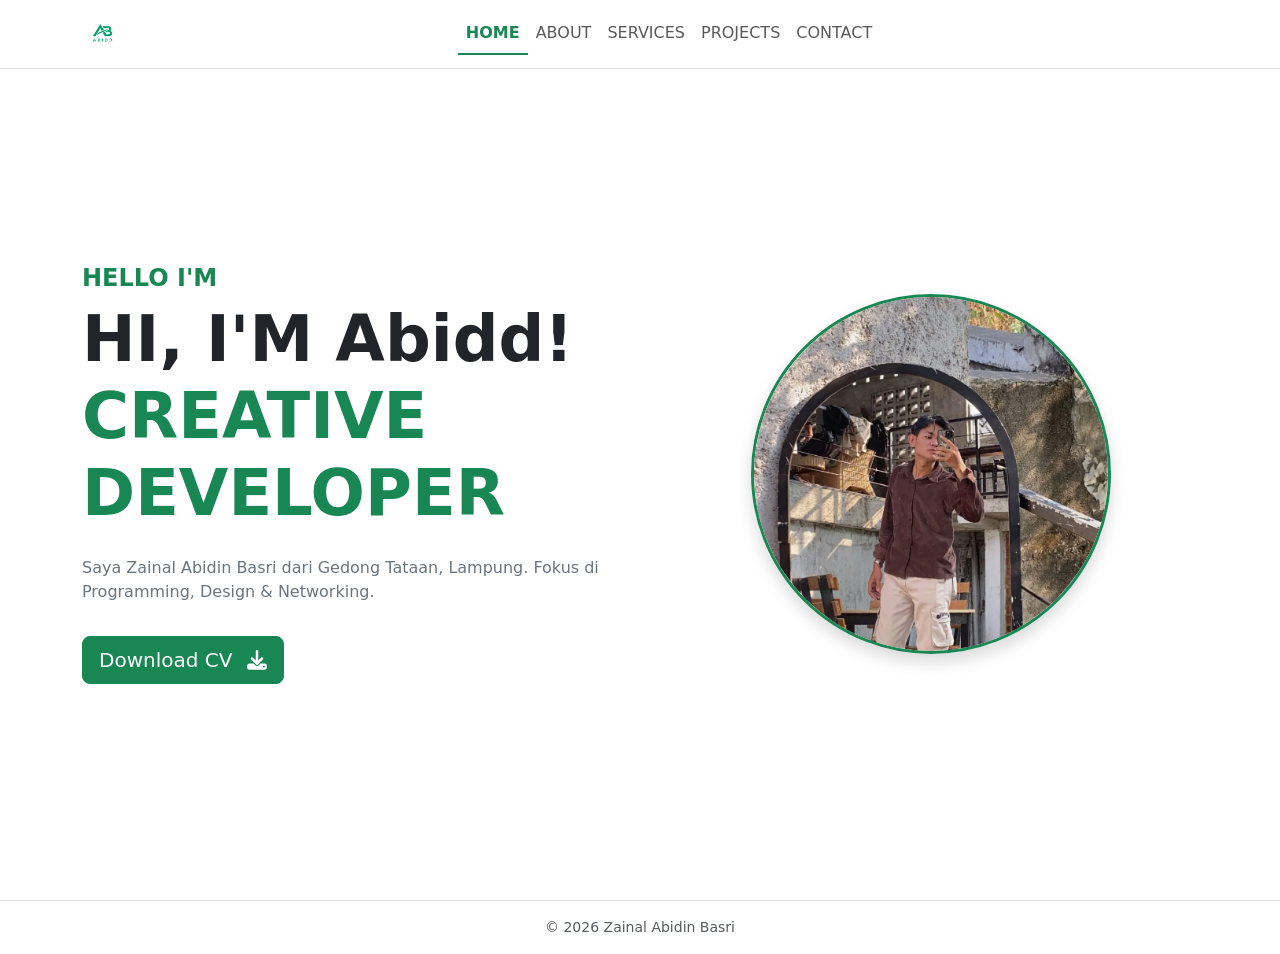
==== index.html @ c04feb1a "Add files via upload" ====
<!DOCTYPE html>
<html lang="id" data-bs-theme="light">
<head>
<!-- ===== HEAD: pengaturan dasar halaman ===== -->
<meta charset="UTF-8">
<!-- Viewport: biar Bootstrap responsive di HP -->
<meta name="viewport" content="width=device-width, initial-scale=1.0">
<title>ABIDD - Home</title>

<!-- Bootstrap 5.3.3 CSS (CDN) -->
<link href="https://cdn.jsdelivr.net/npm/bootstrap@5.3.3/dist/css/bootstrap.min.css" rel="stylesheet">
<!-- Font Awesome: kumpulan ikon -->
<link rel="stylesheet" href="https://cdnjs.cloudflare.com/ajax/libs/font-awesome/6.5.1/css/all.min.css">
<!-- CSS tambahan (hanya yang gaada di Bootstrap) -->
<link rel="stylesheet" href="style.css">
<!-- Ikon di tab browser -->
<link rel="icon" href="img/logo.png">
</head>
<body>

<!-- ===== NAVBAR =====
     Komponen Bootstrap: navbar. ID "menuNav" harus sama dengan data-bs-target pada tombol burger. -->
<nav class="navbar navbar-expand-lg navbar-light bg-white border-bottom fixed-top">
  <div class="container">
    <!-- Logo: klik untuk kembali ke Home -->
    <a class="navbar-brand" href="index.html"><img src="img/logo.png" alt="ABIDD Logo" class="logo-img"></a>

    <!-- Tombol burger (muncul di HP) -->
    <button class="navbar-toggler" type="button" data-bs-toggle="collapse" data-bs-target="#menuNav" aria-controls="menuNav" aria-expanded="false" aria-label="Buka menu">
      <span class="navbar-toggler-icon"></span>
    </button>

    <!-- Daftar menu. Class "active" menandai halaman yang sedang dibuka -->
    <div class="collapse navbar-collapse" id="menuNav">
      <ul class="navbar-nav mx-auto">
        <li class="nav-item"><a class="nav-link active" href="index.html">HOME</a></li>
        <li class="nav-item"><a class="nav-link" href="about.html">ABOUT</a></li>
        <li class="nav-item"><a class="nav-link" href="services.html">SERVICES</a></li>
        <li class="nav-item"><a class="nav-link" href="project.html">PROJECTS</a></li>
        <li class="nav-item"><a class="nav-link" href="contact.html">CONTACT</a></li>
      </ul>
    </div>
  </div>
</nav>

<!-- ===== HERO (bagian utama halaman Home) =====
     min-vh-100 = tinggi minimal satu layar penuh, pt-5 = jarak dari navbar -->
<section class="min-vh-100 d-flex align-items-center pt-5">
  <div class="container">
    <!-- Grid: di layar besar (lg) 2 kolom berdampingan, di HP menumpuk -->
    <div class="row align-items-center g-5">

      <!-- Kolom kiri: teks perkenalan -->
      <div class="col-lg-6 text-center text-lg-start">
        <h4 class="text-success fw-semibold">HELLO I'M</h4>
        <!-- id="typed" dipakai script.js untuk efek ketik, jangan dihapus -->
        <h1 class="display-3 fw-bold">HI, I'M <span class="text-dark">Abidd!</span><br><span class="text-success" id="typed"></span></h1>
        <p class="mt-4 text-secondary">Saya Zainal Abidin Basri dari Gedong Tataan, Lampung. Fokus di Programming, Design &amp; Networking.</p>

        <!-- Tombol Download CV versi DESKTOP: d-none d-lg-inline-block = disembunyikan di HP, tampil di layar besar -->
        <a href="cv/CV-Zainal-Abidin-Basri.pdf" download class="btn btn-success btn-lg mt-3 d-none d-lg-inline-block">
          Download CV <i class="fa-solid fa-download ms-2"></i>
        </a>
      </div>

      <!-- Kolom kanan: foto -->
      <div class="col-lg-6 text-center">
        <!-- Foto bulat: img-fluid (responsive), rounded-circle (bulat), border-success (garis hijau) -->
        <img src="img/abid-foto.jpeg" alt="Foto Zainal" class="hero-photo img-fluid rounded-circle border border-3 border-success shadow">

        <!-- Tombol Download CV versi HP: d-lg-none = tampil di HP (di bawah foto), hilang di layar besar -->
        <div class="d-lg-none mt-4">
          <a href="cv/CV-Zainal-Abidin-Basri.pdf" download class="btn btn-success btn-lg">
            Download CV <i class="fa-solid fa-download ms-2"></i>
          </a>
        </div>
      </div>

    </div>
  </div>
</section>

<!-- ===== FOOTER ===== -->
<footer class="border-top py-3 text-center text-muted small">© 2026 Zainal Abidin Basri</footer>

<!-- ===== SCRIPT =====
     Bootstrap JS: wajib supaya menu burger bisa dibuka -->
<script src="https://cdn.jsdelivr.net/npm/bootstrap@5.3.3/dist/js/bootstrap.bundle.min.js"></script>
<!-- JavaScript tambahan (efek ketik, tombol WA & email) -->
<script src="script.js"></script>
</body>
</html>
---- style.css ----
/* ==========================================================
   style.css - HANYA tambahan kecil di luar Bootstrap 5.
   ========================================================== */

/* ----- 1. BODY: font & warna dasar (tema terang) ----- */
body {
  font-family: 'Segoe UI', system-ui, -apple-system, Arial, sans-serif;
  background: #fff;
  color: #212529;
}

/* ----- 2. LOGO NAVBAR ----- */
.logo-img {
  height: 42px;
  width: auto;
}

/* ----- 3. MENU AKTIF: penanda halaman yang sedang dibuka ----- */
.navbar .nav-link.active {
  color: #198754;
  font-weight: 600;
  border-bottom: 2px solid #198754;
}

/* ----- 4. FOTO HERO (halaman Home) ----- */
.hero-photo {
  width: 360px;
  height: 360px;
  object-fit: cover; /* foto dipotong rapi, tidak gepeng */
}

/* ----- 5. FOTO HALAMAN ABOUT ----- */
.about-photo {
  width: 220px;
  height: 220px;
  object-fit: cover;
}

/* ----- 6. GAMBAR KARTU PROJECT ----- */
.project-img {
  height: 220px;
  object-fit: cover;
}

.project-img-contain {
  object-fit: contain;
}

/* ----- 7. LINGKARAN IKON (halaman Services) ----- */
.icon-circle {
  width: 70px;
  height: 70px;
  font-size: 1.5rem;
}

/* ----- 8. RESPONSIVE HP: ukuran foto dikecilkan ----- */
@media (max-width: 576px) {
  .hero-photo  { width: 250px; height: 250px; }
  .about-photo { width: 180px; height: 180px; }
}
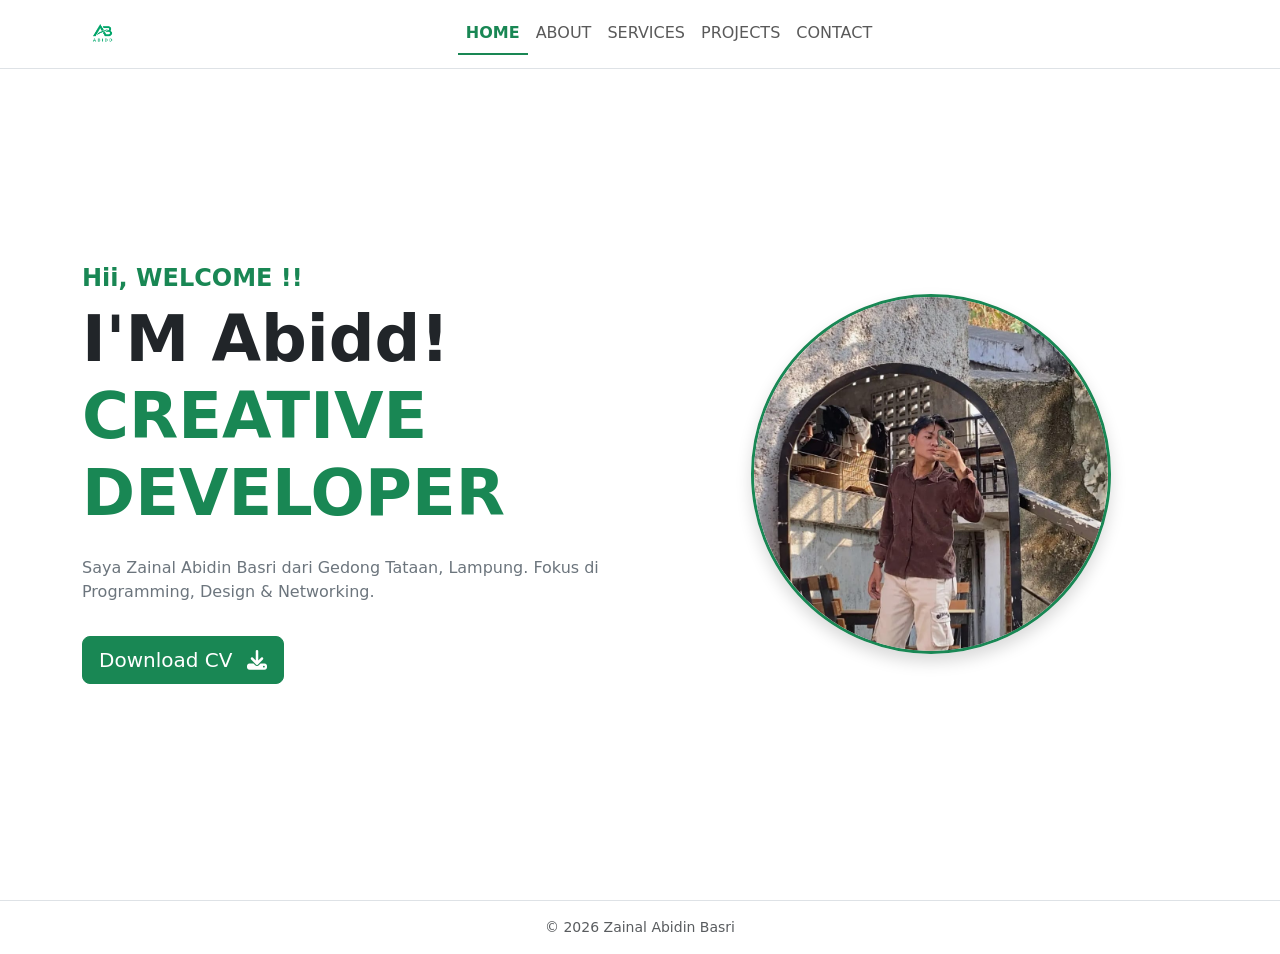
==== commit b82d6d36: "index.html" ====
--- a/index.html
+++ b/index.html
@@ -52,9 +52,9 @@
 
       <!-- Kolom kiri: teks perkenalan -->
       <div class="col-lg-6 text-center text-lg-start">
-        <h4 class="text-success fw-semibold">HELLO I'M</h4>
+        <h4 class="text-success fw-semibold">Hii, WELCOME !!</h4>
         <!-- id="typed" dipakai script.js untuk efek ketik, jangan dihapus -->
-        <h1 class="display-3 fw-bold">HI, I'M <span class="text-dark">Abidd!</span><br><span class="text-success" id="typed"></span></h1>
+        <h1 class="display-3 fw-bold">I'M <span class="text-dark">Abidd!</span><br><span class="text-success" id="typed"></span></h1>
         <p class="mt-4 text-secondary">Saya Zainal Abidin Basri dari Gedong Tataan, Lampung. Fokus di Programming, Design &amp; Networking.</p>
 
         <!-- Tombol Download CV versi DESKTOP: d-none d-lg-inline-block = disembunyikan di HP, tampil di layar besar -->
